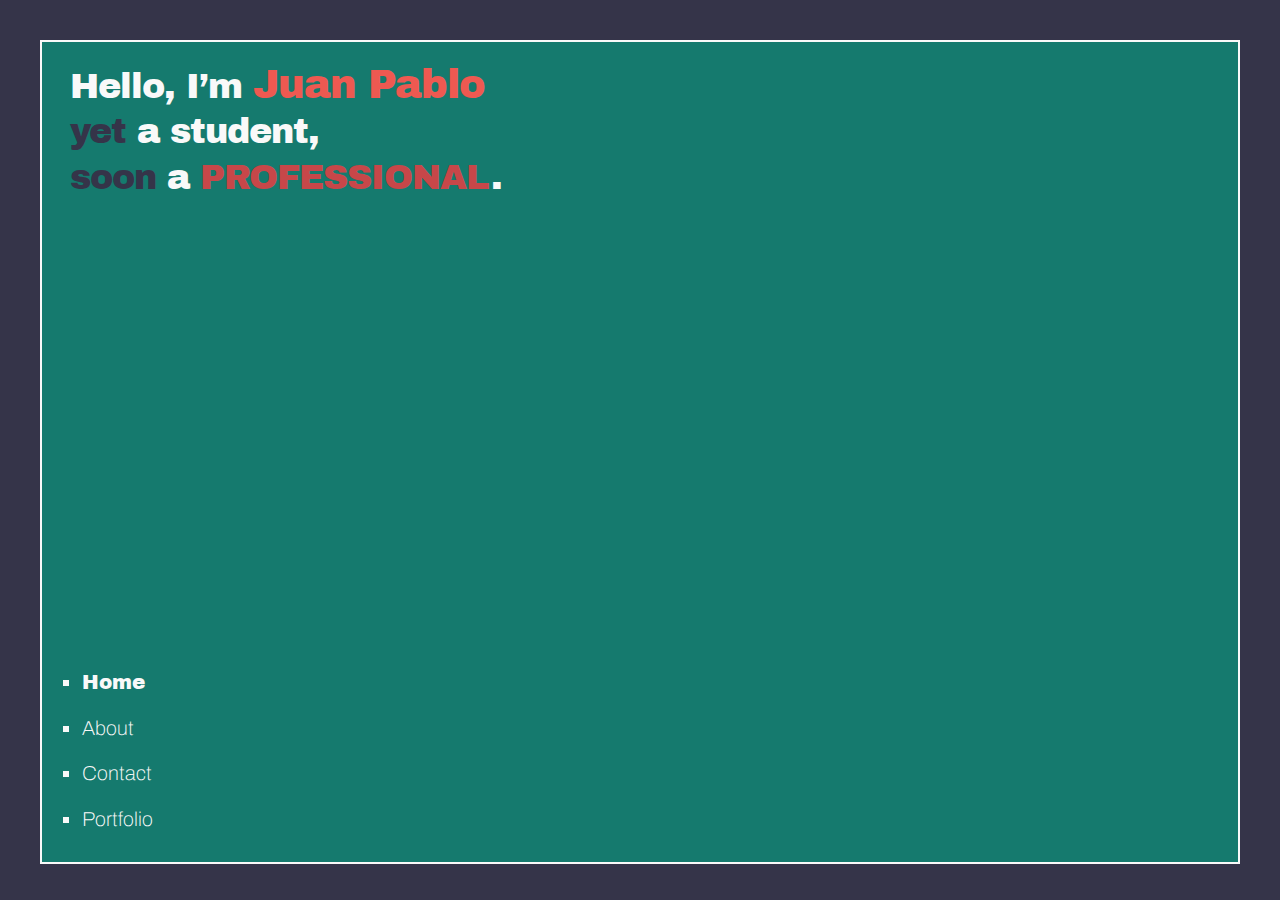
==== portfolio/index.html @ 783f8b20 "added portfolio" ====
<!DOCTYPE html>
<html lang="es">
<head>
    <meta charset="UTF-8">
    <meta name="viewport" content="width=device-width, initial-scale=1.0">
    <title>Juanpa</title>
    <link rel="stylesheet" href="style.css">

    <link rel="preconnect" href="https://fonts.googleapis.com">
    <link rel="preconnect" href="https://fonts.gstatic.com" crossorigin>
    <link href="https://fonts.googleapis.com/css2?family=Archivo+Black&display=swap" rel="stylesheet">
    <link href="https://fonts.googleapis.com/css2?family=Archivo:wght@300&display=swap" rel="stylesheet">

    <script src="script.js"></script>
</head>
<body style="margin: 0px;">
    <div id="frame">
        <div id="presentation" style="letter-spacing: -1px; ">
            <span style="color: #F9F9F9; font-size: 35px; font-family: Archivo Black; font-weight: 400; line-height: 45.40px; word-wrap: break-word">Hello, I’m </span>
            <span style="color: #EE5951; font-size: 40px; font-family: Archivo Black; font-weight: 400; line-height: 45.40px; word-wrap: break-word">Juan Pablo<br/></span>
            <span style="color: #353449; font-size: 35px; font-family: Archivo Black; font-weight: 400; line-height: 45.40px; word-wrap: break-word">yet </span>
            <span style="color: #F9F9F9; font-size: 35px; font-family: Archivo Black; font-weight: 400; line-height: 45.40px; word-wrap: break-word"> a student, <br/></span>
            <span style="color: #353449; font-size: 35px; font-family: Archivo Black; font-weight: 400; line-height: 45.40px; word-wrap: break-word">soon </span>
            <span style="color: #F9F9F9; font-size: 35px; font-family: Archivo Black; font-weight: 400; line-height: 45.40px; word-wrap: break-word">a </span>
            <span style="color: #C74749; font-size: 35px; font-family: Archivo Black; font-weight: 400; line-height: 45.40px; word-wrap: break-word">PROFESSIONAL</span>
            <span style="color: #F9F9F9; font-size: 35px; font-family: Archivo Black; font-weight: 400; line-height: 45.40px; word-wrap: break-word">.</span>
        </div>
        <div id="menu">
            <ul>
                <li onclick="changeActive(0);" id="0">Home</li>
                <li onclick="changeActive(1);" id="1">About</li>
                <li onclick="changeActive(2);" id="2">Contact</li>
                <li onclick="changeActive(3);" id="3">Portfolio</li>
            </ul>
        </div>
    </div>
    <script src="script.js"></script>
</body>
</html>
---- portfolio/style.css ----
html
{
    margin: 0px;
    height: 100%;
}

body
{
    background-color: #353449;
}
#frame
{
    margin: 40px;
    border: 2px solid #F9F9F9;
    width: auto;
    height: calc(100vh - 80px);
    position: relative;
    background-color: #157A6E;
}
#presentation
{
    margin: 20px;
    margin-left: 28px;
}
#menu
{
    position: absolute;
    bottom: 0;
}   
ul,a
{
    font-size: 20px;
    font-family: 'Archivo', sans-serif;
    font-weight: 100;
    line-height: 45.40px;
    color: #F9F9F9;
    text-decoration: none;
    list-style: square;
}
li
{
    cursor: pointer;
}
li:hover
{
    font-size: 25px;
}

.active
{
    font-family: Archivo Black;
}
.nonActive
{
    font-family: 'Archivo', sans-serif;
}
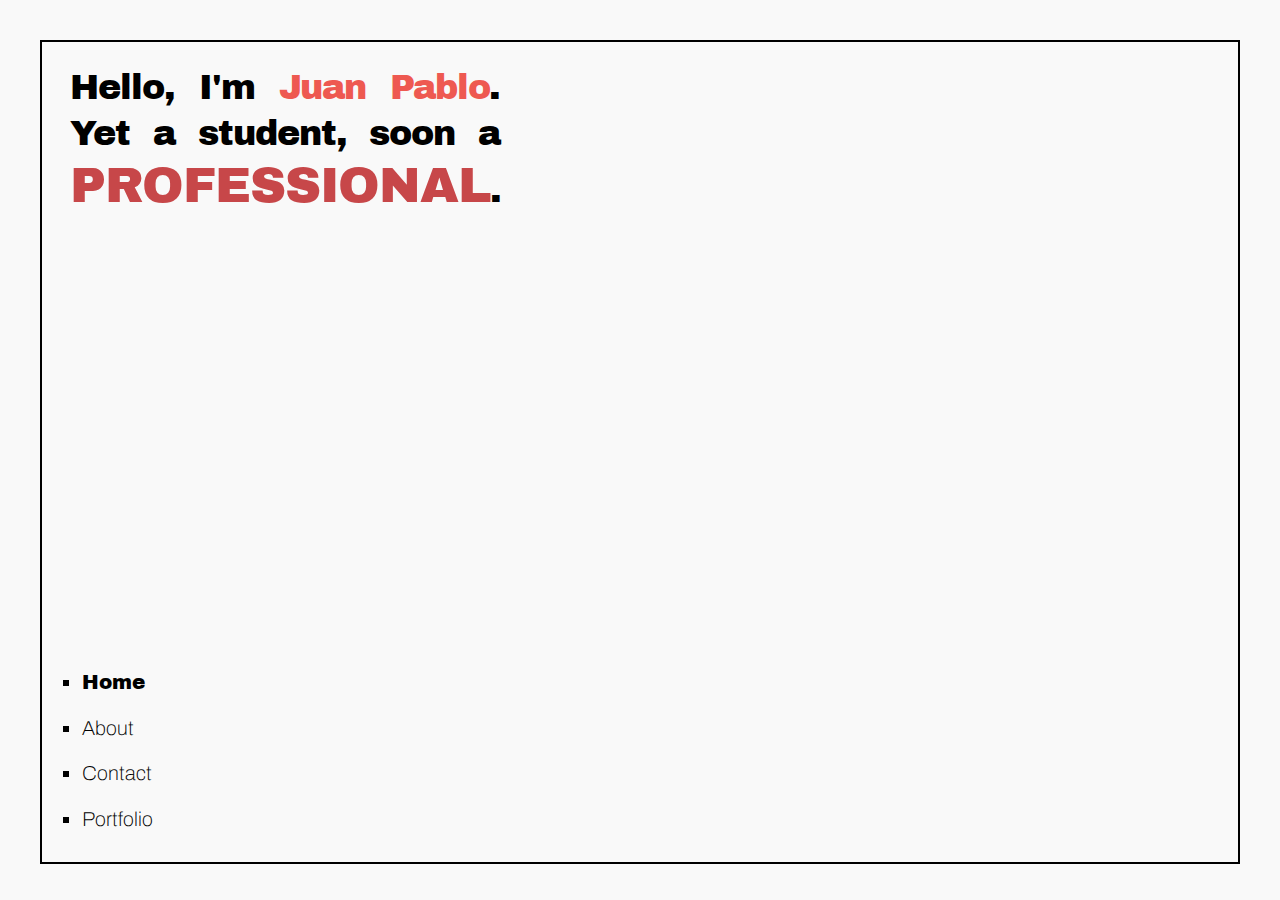
==== commit fa62d5f1: "major changes in portfolio" ====
--- a/portfolio/index.html
+++ b/portfolio/index.html
@@ -15,15 +15,8 @@
 </head>
 <body style="margin: 0px;">
     <div id="frame">
-        <div id="presentation" style="letter-spacing: -1px; ">
-            <span style="color: #F9F9F9; font-size: 35px; font-family: Archivo Black; font-weight: 400; line-height: 45.40px; word-wrap: break-word">Hello, I’m </span>
-            <span style="color: #EE5951; font-size: 40px; font-family: Archivo Black; font-weight: 400; line-height: 45.40px; word-wrap: break-word">Juan Pablo<br/></span>
-            <span style="color: #353449; font-size: 35px; font-family: Archivo Black; font-weight: 400; line-height: 45.40px; word-wrap: break-word">yet </span>
-            <span style="color: #F9F9F9; font-size: 35px; font-family: Archivo Black; font-weight: 400; line-height: 45.40px; word-wrap: break-word"> a student, <br/></span>
-            <span style="color: #353449; font-size: 35px; font-family: Archivo Black; font-weight: 400; line-height: 45.40px; word-wrap: break-word">soon </span>
-            <span style="color: #F9F9F9; font-size: 35px; font-family: Archivo Black; font-weight: 400; line-height: 45.40px; word-wrap: break-word">a </span>
-            <span style="color: #C74749; font-size: 35px; font-family: Archivo Black; font-weight: 400; line-height: 45.40px; word-wrap: break-word">PROFESSIONAL</span>
-            <span style="color: #F9F9F9; font-size: 35px; font-family: Archivo Black; font-weight: 400; line-height: 45.40px; word-wrap: break-word">.</span>
+        <div id="presentation" style="letter-spacing: -1px;">
+            <h1 style="color: #000000; font-size: 35px; font-family: Archivo Black; font-weight: 400; line-height: 45.40px;">Hello, I'm <span style="color: #EE5951;">Juan Pablo</span>. Yet a student, soon a <span id="stretch">PROFESSIONAL</span>.</h1>
         </div>
         <div id="menu">
             <ul>
--- a/portfolio/style.css
+++ b/portfolio/style.css
@@ -6,21 +6,23 @@
 
 body
 {
-    background-color: #353449;
+    background-color: #F9F9F9;
 }
 #frame
 {
     margin: 40px;
-    border: 2px solid #F9F9F9;
+    border: 2px solid #000000;
     width: auto;
     height: calc(100vh - 80px);
     position: relative;
-    background-color: #157A6E;
+    background-color: #F9F9F9;
 }
 #presentation
 {
     margin: 20px;
     margin-left: 28px;
+    width: 430px;
+    text-align:justify;
 }
 #menu
 {
@@ -33,7 +35,7 @@
     font-family: 'Archivo', sans-serif;
     font-weight: 100;
     line-height: 45.40px;
-    color: #F9F9F9;
+    color: #000000;
     text-decoration: none;
     list-style: square;
 }
@@ -53,4 +55,10 @@
 .nonActive
 {
     font-family: 'Archivo', sans-serif;
+}
+#stretch
+{
+    font-size: 50px;
+    line-height: 60px;
+    color: #C74749;
 }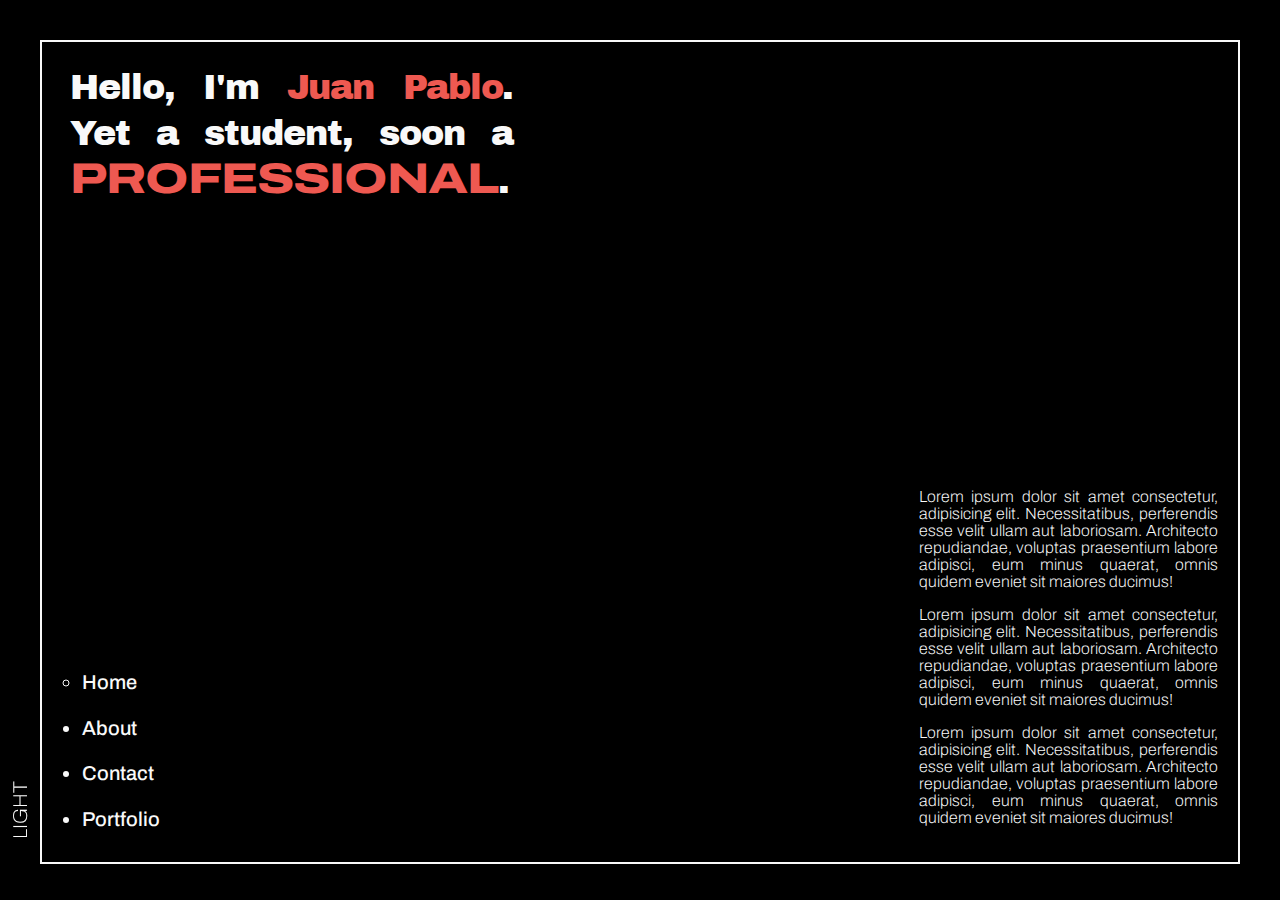
==== commit b7e449ff: "major portfolio changes" ====
--- a/portfolio/index.html
+++ b/portfolio/index.html
@@ -1,5 +1,5 @@
 <!DOCTYPE html>
-<html lang="es">
+<html lang="es" data-theme="dark">
 <head>
     <meta charset="UTF-8">
     <meta name="viewport" content="width=device-width, initial-scale=1.0">
@@ -9,14 +9,17 @@
     <link rel="preconnect" href="https://fonts.googleapis.com">
     <link rel="preconnect" href="https://fonts.gstatic.com" crossorigin>
     <link href="https://fonts.googleapis.com/css2?family=Archivo+Black&display=swap" rel="stylesheet">
-    <link href="https://fonts.googleapis.com/css2?family=Archivo:wght@300&display=swap" rel="stylesheet">
+    <link href="https://fonts.googleapis.com/css2?family=Archivo:ital,wght@0,100;0,200;0,300;0,400;0,500;0,600;0,700;0,800;0,900;1,100;1,200;1,300;1,400;1,500;1,600;1,700;1,800;1,900&display=swap" rel="stylesheet">
 
     <script src="script.js"></script>
 </head>
 <body style="margin: 0px;">
+    <div id="buttons">
+        <li id="toggle" onclick="toggleDarkMode();">DARK</li>
+    </div>
     <div id="frame">
-        <div id="presentation" style="letter-spacing: -1px;">
-            <h1 style="color: #000000; font-size: 35px; font-family: Archivo Black; font-weight: 400; line-height: 45.40px;">Hello, I'm <span style="color: #EE5951;">Juan Pablo</span>. Yet a student, soon a <span id="stretch">PROFESSIONAL</span>.</h1>
+        <div id="presentation" style="letter-spacing: -1px; ">
+            <h1 id="presentationText">Hello, I'm <span style="color: #EE5951;">Juan Pablo</span>. Yet a student, soon a <span id="PROFESSIONAL">PROFESSIONAL</span>.</h1>
         </div>
         <div id="menu">
             <ul>
@@ -26,6 +29,11 @@
                 <li onclick="changeActive(3);" id="3">Portfolio</li>
             </ul>
         </div>
+        <div id="about">
+            <p>Lorem ipsum dolor sit amet consectetur, adipisicing elit. Necessitatibus, perferendis esse velit ullam aut laboriosam. Architecto repudiandae, voluptas praesentium labore adipisci, eum minus quaerat, omnis quidem eveniet sit maiores ducimus!</p>
+            <p>Lorem ipsum dolor sit amet consectetur, adipisicing elit. Necessitatibus, perferendis esse velit ullam aut laboriosam. Architecto repudiandae, voluptas praesentium labore adipisci, eum minus quaerat, omnis quidem eveniet sit maiores ducimus!</p>
+            <p>Lorem ipsum dolor sit amet consectetur, adipisicing elit. Necessitatibus, perferendis esse velit ullam aut laboriosam. Architecto repudiandae, voluptas praesentium labore adipisci, eum minus quaerat, omnis quidem eveniet sit maiores ducimus!</p>
+        </div>
     </div>
     <script src="script.js"></script>
 </body>
--- a/portfolio/style.css
+++ b/portfolio/style.css
@@ -1,3 +1,19 @@
+[data-theme="light"]
+{
+    --color-1:#000000;
+    --color-2:#F9F9F9;
+}
+[data-theme="dark"]
+{
+    --color-2:#000000;
+    --color-1:#F9F9F9;
+}
+
+*
+{
+    user-select: none;
+}
+
 html
 {
     margin: 0px;
@@ -6,23 +22,26 @@
 
 body
 {
-    background-color: #F9F9F9;
+    background-color: var(--color-2);
 }
 #frame
 {
     margin: 40px;
-    border: 2px solid #000000;
+    border: 2px solid;
+    border-color: var(--color-1);
     width: auto;
     height: calc(100vh - 80px);
     position: relative;
-    background-color: #F9F9F9;
-}
+    background: var(--color-2);
+    backdrop-filter: blur(3.9px);
+    -webkit-backdrop-filter: blur(3.9px);
+}   
 #presentation
 {
     margin: 20px;
     margin-left: 28px;
-    width: 430px;
-    text-align:justify;
+    width: 37%;
+    text-align: justify;
 }
 #menu
 {
@@ -35,30 +54,90 @@
     font-family: 'Archivo', sans-serif;
     font-weight: 100;
     line-height: 45.40px;
-    color: #000000;
+    color: var(--color-1);
     text-decoration: none;
     list-style: square;
 }
 li
 {
+    font-family: 'Archivo', sans-serif;
     cursor: pointer;
+    font-weight: 500;
 }
-li:hover
+#menu li:hover
 {
-    font-size: 25px;
+    /*font-size: 25px;*/
+    opacity: 75%;
 }
 
 .active
 {
-    font-family: Archivo Black;
+    list-style:circle;
 }
 .nonActive
 {
+    list-style:outside;
+}
+#buttons
+{
+    position: fixed;
+    bottom: 0;
+    left: 0;
+    display: flex;
+    flex-direction: column;
+    align-items: flex-start;
+}
+
+#buttons li
+{
+    flex-wrap: wrap;
+    text-decoration: none;
+    padding: 0px;
+    margin-bottom: 70px;
+    width: 40px;
+    transform: rotate(-90deg);
+    color: var(--color-1);
+    font-size: 20px;
     font-family: 'Archivo', sans-serif;
+    font-weight: 100;
+    color: var(--color-1);
+    text-decoration: none;
+    list-style-type: "";
 }
-#stretch
+#presentationText
 {
-    font-size: 50px;
-    line-height: 60px;
-    color: #C74749;
+    color:var(--color-1);
+    font-size: 35px;
+    font-family: 'Archivo Black';
+    font-weight: 400;
+    line-height: 45.40px;
+    word-wrap: break-word;
+    text-align: justify;
+}
+
+@font-face {
+    font-family: ArchivoExpanded;
+    src: url(assets/fonts/Archivo_Expanded-ExtraBold.ttf);
+}
+#PROFESSIONAL
+{
+    font-family: ArchivoExpanded;
+    font-size: 43px;
+    color: #EE5951;
+}
+#about
+{
+    margin: 20px;
+    text-align: justify;
+    position: absolute;
+    right: 0;
+    bottom: 0;
+    width: 25%;
+    float: right
+}
+#about p
+{
+    color: var(--color-1);
+    font-family: 'Archivo', sans-serif;
+    font-weight: 200;
 }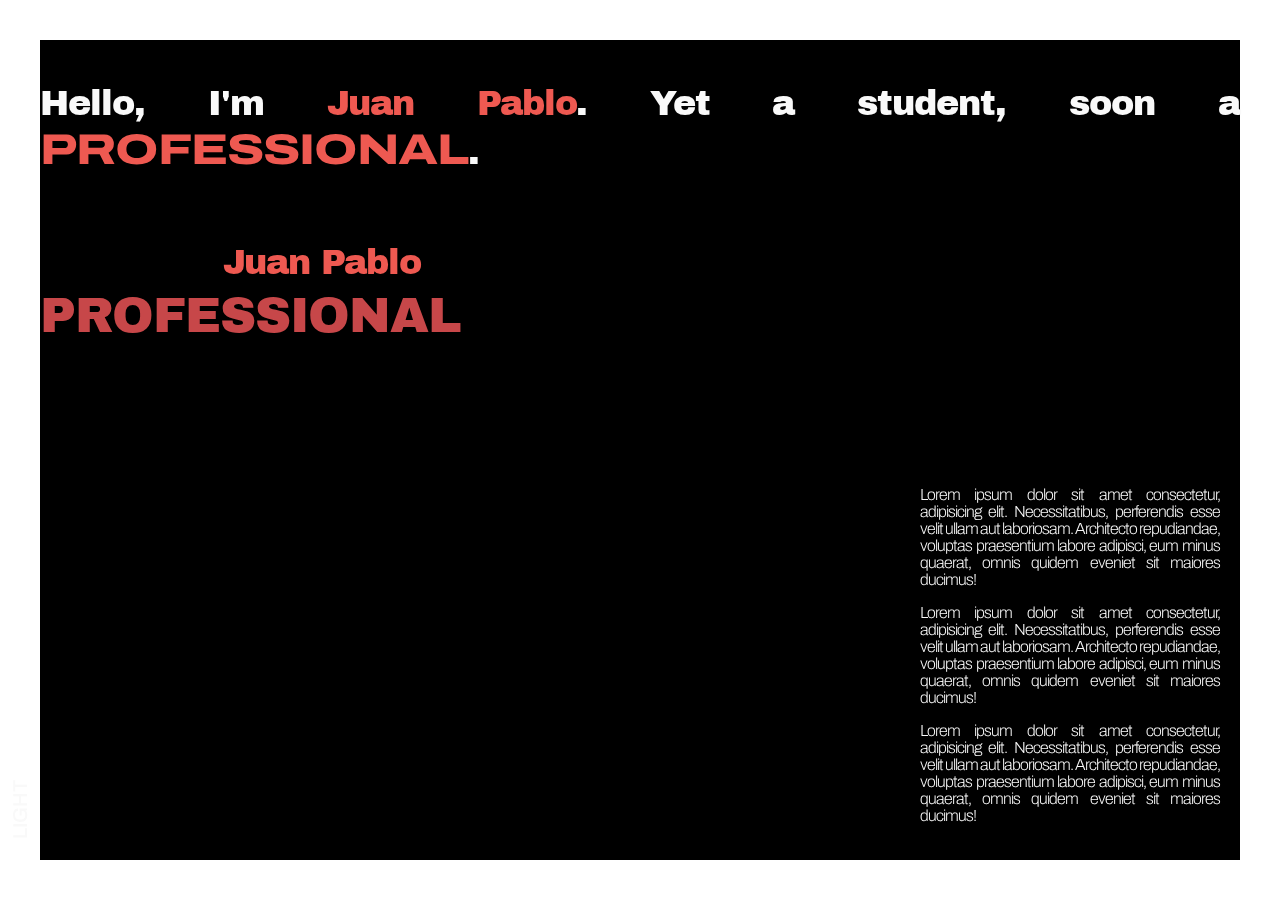
==== commit e5196803: "major portfolio changes" ====
--- a/portfolio/index.html
+++ b/portfolio/index.html
@@ -18,8 +18,13 @@
         <li id="toggle" onclick="toggleDarkMode();">DARK</li>
     </div>
     <div id="frame">
+<<<<<<< HEAD
         <div id="presentation" style="letter-spacing: -1px; ">
             <h1 id="presentationText">Hello, I'm <span style="color: #EE5951;">Juan Pablo</span>. Yet a student, soon a <span id="PROFESSIONAL">PROFESSIONAL</span>.</h1>
+=======
+        <div id="presentation" style="letter-spacing: -1px;">
+            <h1 style="color: #000000; font-size: 35px; font-family: Archivo Black; font-weight: 400; line-height: 45.40px;">Hello, I'm <span style="color: #EE5951;">Juan Pablo</span>. Yet a student, soon a <span id="stretch">PROFESSIONAL</span>.</h1>
+>>>>>>> fa62d5f1b487f3df0c70a283712b19e3db728e9e
         </div>
         <div id="menu">
             <ul>
--- a/portfolio/style.css
+++ b/portfolio/style.css
@@ -22,11 +22,16 @@
 
 body
 {
+<<<<<<< HEAD
     background-color: var(--color-2);
+=======
+    background-color: #F9F9F9;
+>>>>>>> fa62d5f1b487f3df0c70a283712b19e3db728e9e
 }
 #frame
 {
     margin: 40px;
+<<<<<<< HEAD
     border: 2px solid;
     border-color: var(--color-1);
     width: auto;
@@ -36,12 +41,25 @@
     backdrop-filter: blur(3.9px);
     -webkit-backdrop-filter: blur(3.9px);
 }   
+=======
+    border: 2px solid #000000;
+    width: auto;
+    height: calc(100vh - 80px);
+    position: relative;
+    background-color: #F9F9F9;
+}
+>>>>>>> fa62d5f1b487f3df0c70a283712b19e3db728e9e
 #presentation
 {
     margin: 20px;
     margin-left: 28px;
+<<<<<<< HEAD
     width: 37%;
     text-align: justify;
+=======
+    width: 430px;
+    text-align:justify;
+>>>>>>> fa62d5f1b487f3df0c70a283712b19e3db728e9e
 }
 #menu
 {
@@ -54,7 +72,11 @@
     font-family: 'Archivo', sans-serif;
     font-weight: 100;
     line-height: 45.40px;
+<<<<<<< HEAD
     color: var(--color-1);
+=======
+    color: #000000;
+>>>>>>> fa62d5f1b487f3df0c70a283712b19e3db728e9e
     text-decoration: none;
     list-style: square;
 }
@@ -99,6 +121,7 @@
     color: var(--color-1);
     font-size: 20px;
     font-family: 'Archivo', sans-serif;
+<<<<<<< HEAD
     font-weight: 100;
     color: var(--color-1);
     text-decoration: none;
@@ -140,4 +163,12 @@
     color: var(--color-1);
     font-family: 'Archivo', sans-serif;
     font-weight: 200;
+=======
+}
+#stretch
+{
+    font-size: 50px;
+    line-height: 60px;
+    color: #C74749;
+>>>>>>> fa62d5f1b487f3df0c70a283712b19e3db728e9e
 }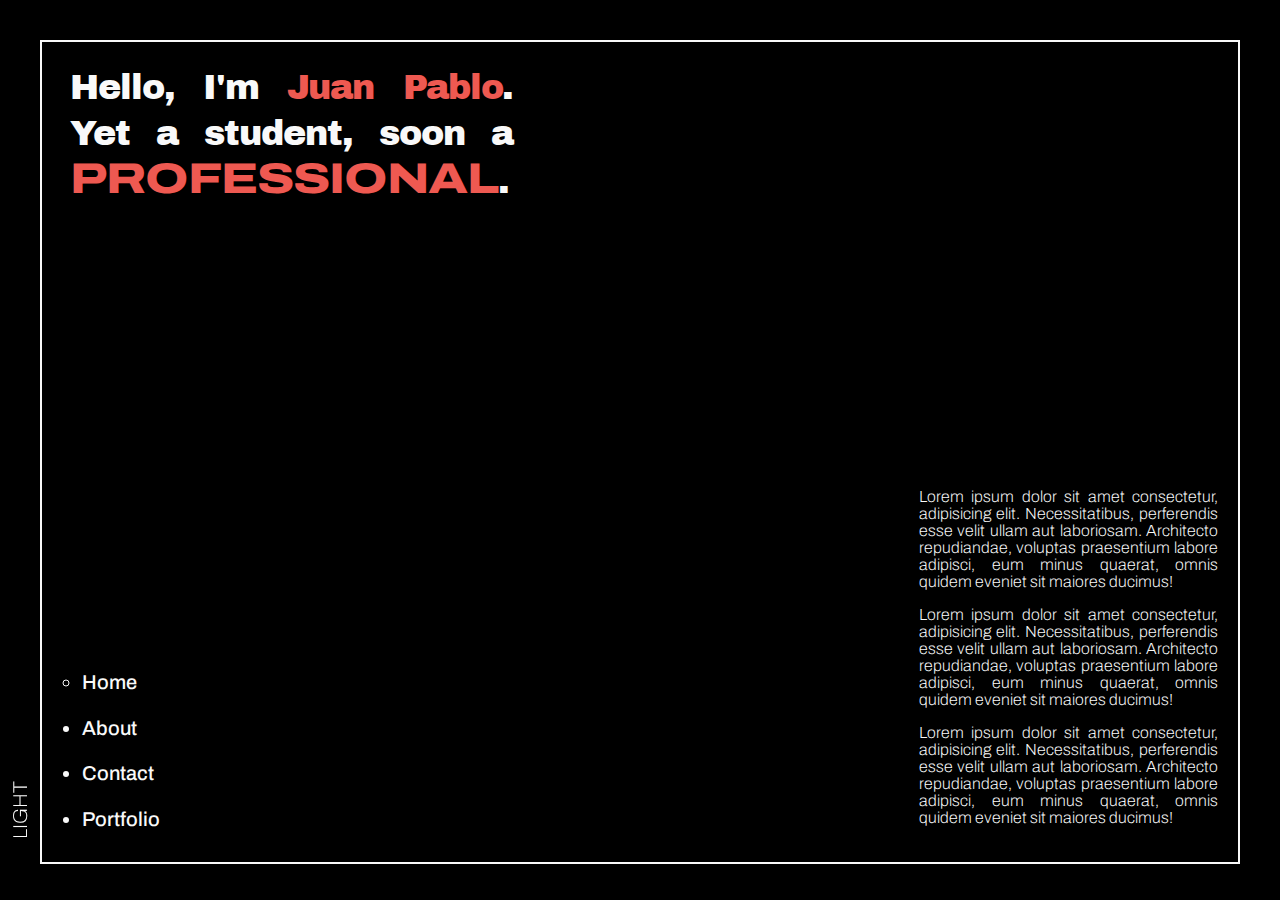
==== commit cc2ff3e4: "major portfolio changes" ====
--- a/portfolio/index.html
+++ b/portfolio/index.html
@@ -18,13 +18,8 @@
         <li id="toggle" onclick="toggleDarkMode();">DARK</li>
     </div>
     <div id="frame">
-<<<<<<< HEAD
         <div id="presentation" style="letter-spacing: -1px; ">
             <h1 id="presentationText">Hello, I'm <span style="color: #EE5951;">Juan Pablo</span>. Yet a student, soon a <span id="PROFESSIONAL">PROFESSIONAL</span>.</h1>
-=======
-        <div id="presentation" style="letter-spacing: -1px;">
-            <h1 style="color: #000000; font-size: 35px; font-family: Archivo Black; font-weight: 400; line-height: 45.40px;">Hello, I'm <span style="color: #EE5951;">Juan Pablo</span>. Yet a student, soon a <span id="stretch">PROFESSIONAL</span>.</h1>
->>>>>>> fa62d5f1b487f3df0c70a283712b19e3db728e9e
         </div>
         <div id="menu">
             <ul>
--- a/portfolio/style.css
+++ b/portfolio/style.css
@@ -22,16 +22,11 @@
 
 body
 {
-<<<<<<< HEAD
     background-color: var(--color-2);
-=======
-    background-color: #F9F9F9;
->>>>>>> fa62d5f1b487f3df0c70a283712b19e3db728e9e
 }
 #frame
 {
     margin: 40px;
-<<<<<<< HEAD
     border: 2px solid;
     border-color: var(--color-1);
     width: auto;
@@ -41,25 +36,12 @@
     backdrop-filter: blur(3.9px);
     -webkit-backdrop-filter: blur(3.9px);
 }   
-=======
-    border: 2px solid #000000;
-    width: auto;
-    height: calc(100vh - 80px);
-    position: relative;
-    background-color: #F9F9F9;
-}
->>>>>>> fa62d5f1b487f3df0c70a283712b19e3db728e9e
 #presentation
 {
     margin: 20px;
     margin-left: 28px;
-<<<<<<< HEAD
     width: 37%;
     text-align: justify;
-=======
-    width: 430px;
-    text-align:justify;
->>>>>>> fa62d5f1b487f3df0c70a283712b19e3db728e9e
 }
 #menu
 {
@@ -72,11 +54,7 @@
     font-family: 'Archivo', sans-serif;
     font-weight: 100;
     line-height: 45.40px;
-<<<<<<< HEAD
     color: var(--color-1);
-=======
-    color: #000000;
->>>>>>> fa62d5f1b487f3df0c70a283712b19e3db728e9e
     text-decoration: none;
     list-style: square;
 }
@@ -121,7 +99,6 @@
     color: var(--color-1);
     font-size: 20px;
     font-family: 'Archivo', sans-serif;
-<<<<<<< HEAD
     font-weight: 100;
     color: var(--color-1);
     text-decoration: none;
@@ -163,12 +140,4 @@
     color: var(--color-1);
     font-family: 'Archivo', sans-serif;
     font-weight: 200;
-=======
-}
-#stretch
-{
-    font-size: 50px;
-    line-height: 60px;
-    color: #C74749;
->>>>>>> fa62d5f1b487f3df0c70a283712b19e3db728e9e
 }